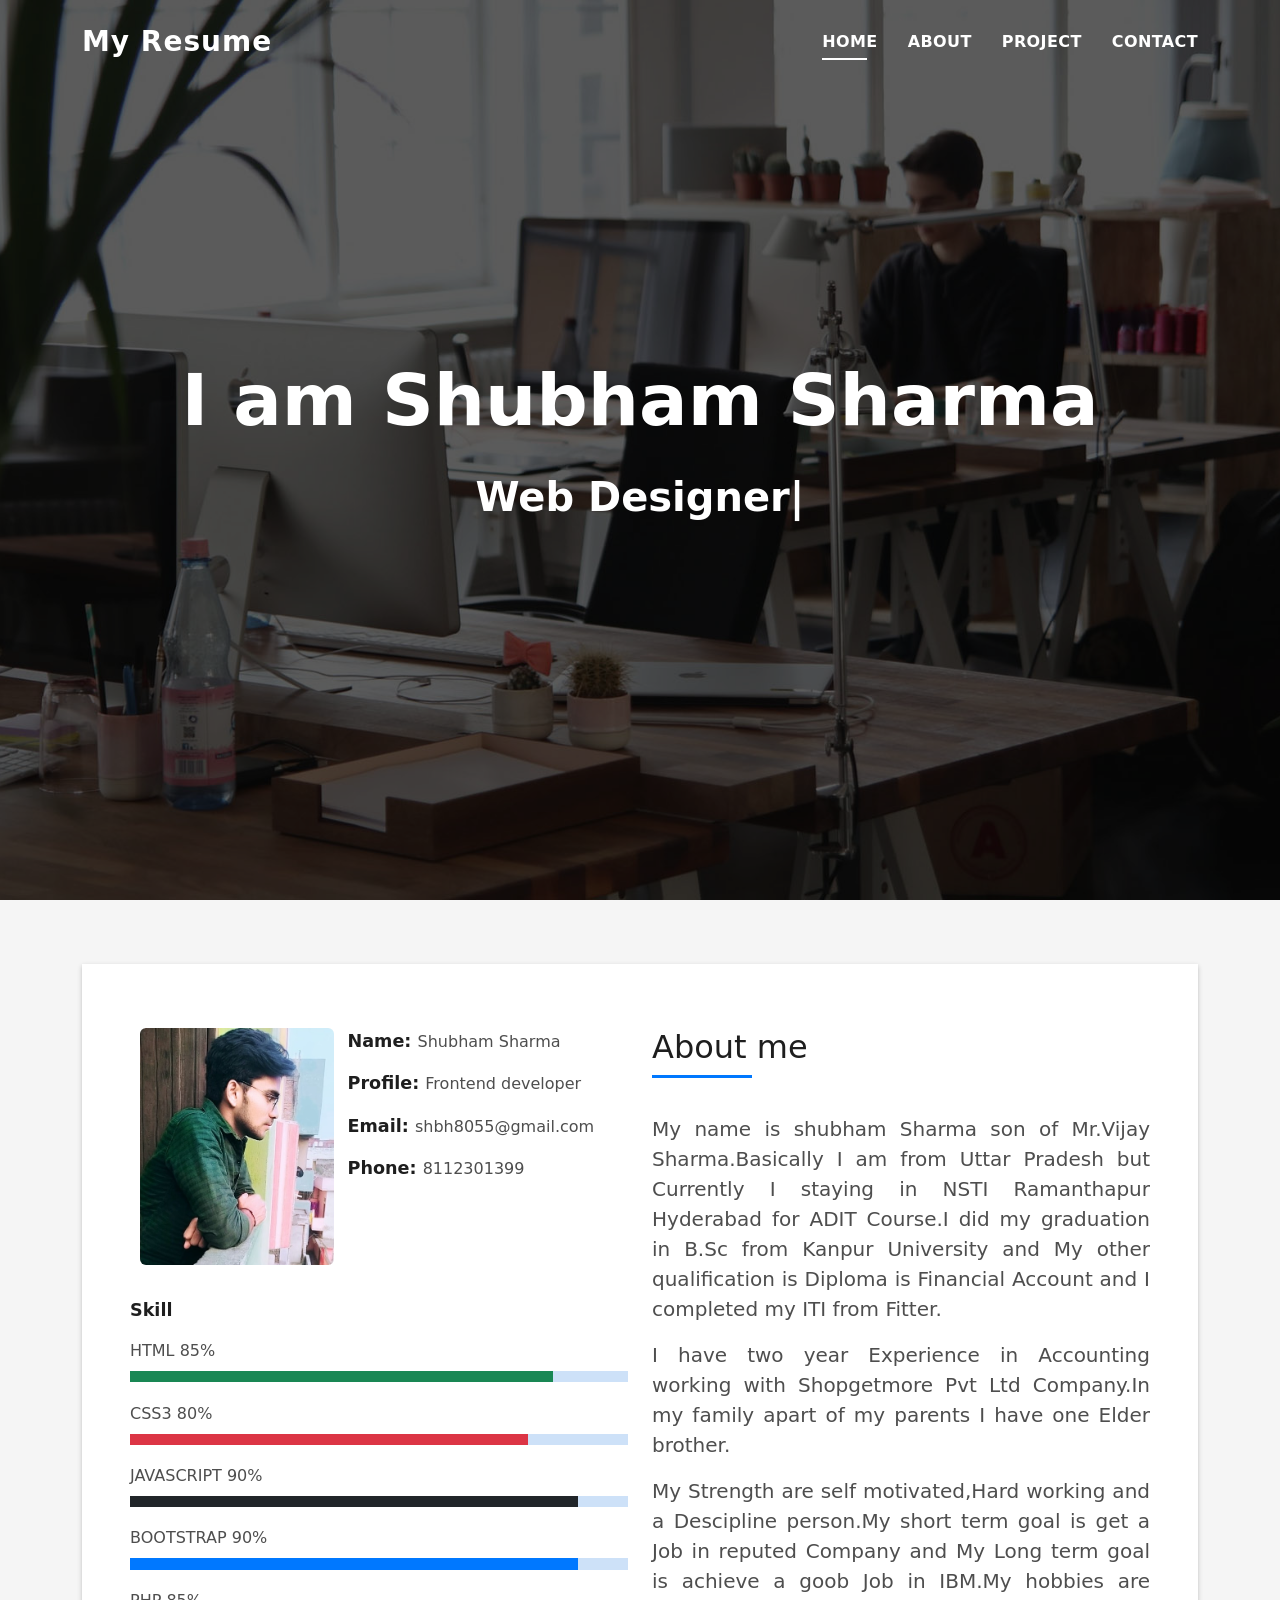
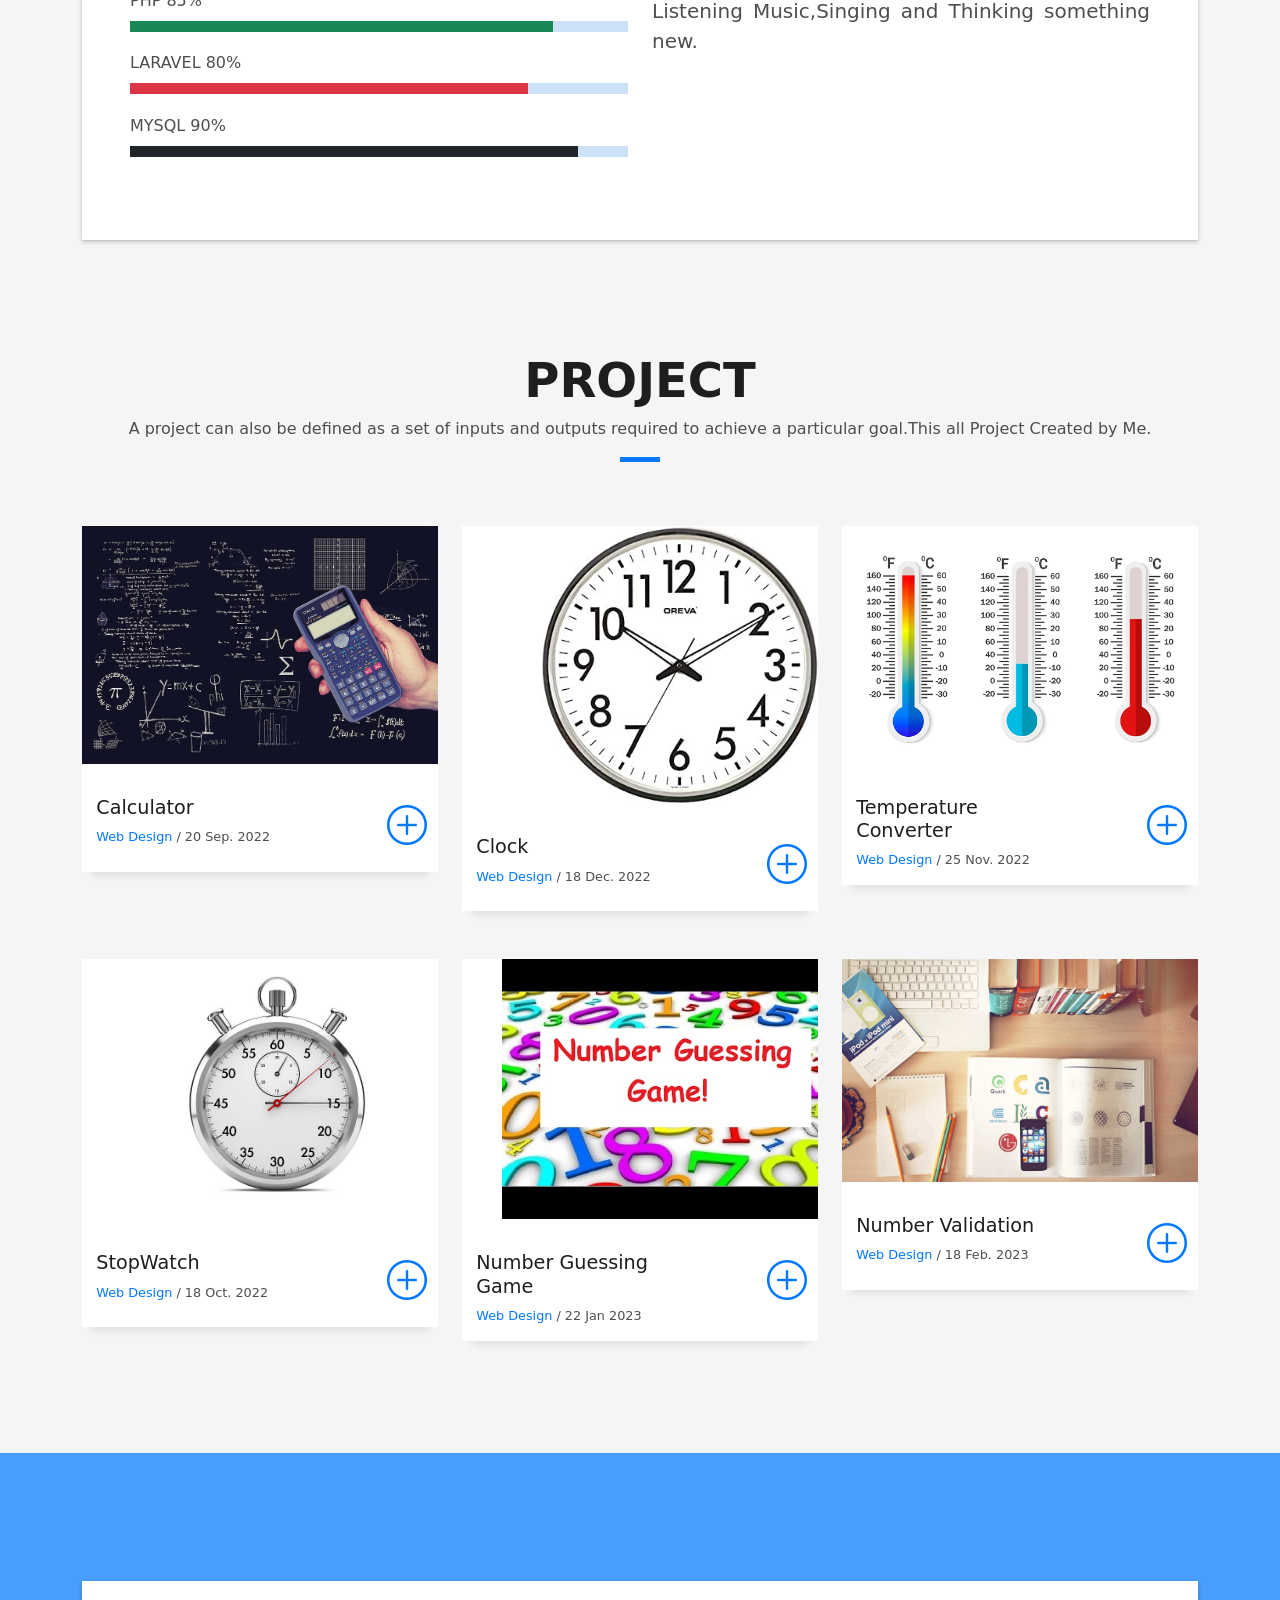
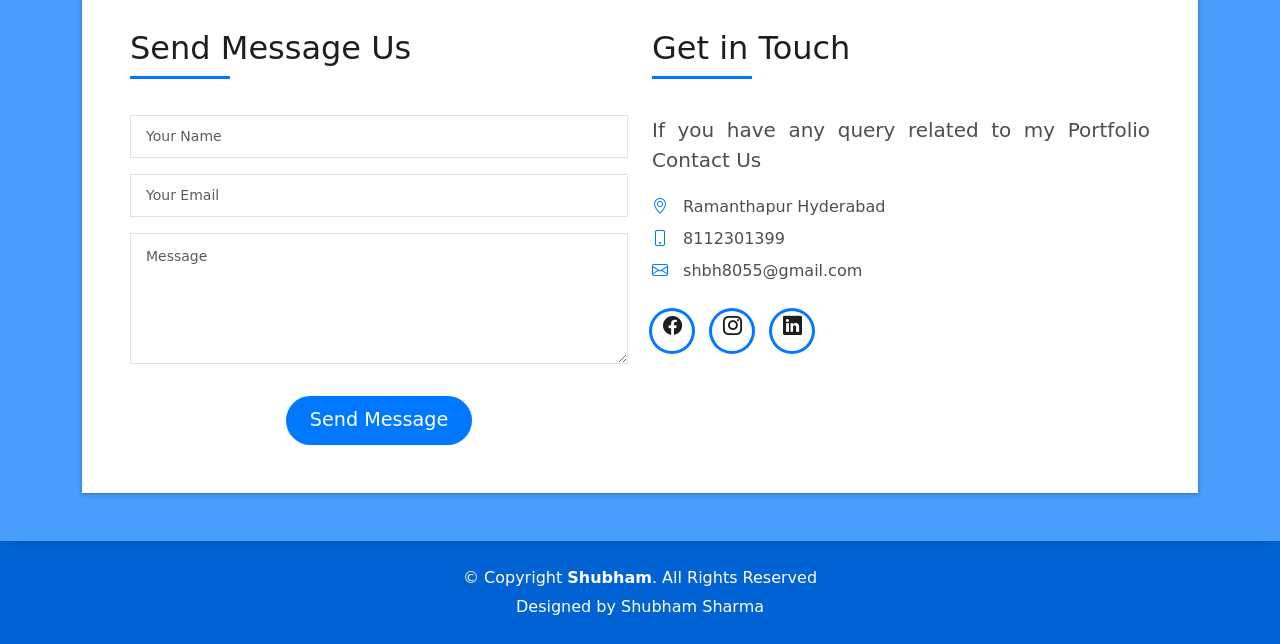
==== index.html @ ccd67a9e "first commit" ====
<!DOCTYPE html>
<html lang="en">

<head>
  <meta charset="utf-8">
  <meta content="width=device-width, initial-scale=1.0" name="viewport">

  <title>PortFolio</title>
  <meta content="" name="description">
  <meta content="" name="keywords">

  <!-- Vendor CSS Files -->
  <link href="https://cdn.jsdelivr.net/npm/bootstrap@5.3.0-alpha3/dist/css/bootstrap.min.css" rel="stylesheet" integrity="sha384-KK94CHFLLe+nY2dmCWGMq91rCGa5gtU4mk92HdvYe+M/SXH301p5ILy+dN9+nJOZ" crossorigin="anonymous">
  <link href="css/style.css" rel="stylesheet">
  <link rel="stylesheet" href="https://cdn.jsdelivr.net/npm/bootstrap-icons@1.10.4/font/bootstrap-icons.css">
  <link href="css/swiper-bundle.min.css" rel="stylesheet">

</head>

<body>

  <!-- ======= Header ======= -->
  <header id="header" class="fixed-top">
    <div class="container d-flex align-items-center justify-content-between">

      <h1 class="logo"><a href="resume.html" class="">My Resume</a></h1>
    
      <nav id="navbar" class="navbar">
        <ul>
          <li><a class="nav-link scrollto active" href="#hero">Home</a></li>
          <li><a class="nav-link scrollto" href="#about">About</a></li>
          <li><a class="nav-link scrollto " href="#work">Project</a></li>           
          <li><a class="nav-link scrollto" href="#contact">Contact</a></li>
        </ul>
        <i class="bi bi-list mobile-nav-toggle"></i>
      </nav><!-- .navbar -->

    </div>
  </header><!-- End Header -->

  <!-- ======= Hero Section ======= -->
  <div id="hero" class="hero route bg-image " style="background-image: url(images/counters-bg.jpg);">
    <div class="overlay-itro"></div>
    <div class="hero-content display-table">
      <div class="table-cell">
        <div class="container">
          <!--<p class="display-6 color-d">Hello, world!</p>-->
          <h1 class="hero-title mb-4 ">I am Shubham Sharma</h1>
          <p class="hero-subtitle"><span class="typed" data-typed-items="Web Designer,Web Developer,Network Engineer, Computer Hardware"></span></p>
          <!-- <p class="pt-3"><a class="btn btn-primary btn js-scroll px-4" href="#about" role="button">Learn More</a></p> -->
        </div>
      </div>
    </div>
  </div><!-- End Hero Section -->

  <main id="main">

    <!-- ======= About Section ======= -->
    <section id="about" class="about-mf sect-pt4 route">
      <div class="container">
        <div class="row">
          <div class="col-sm-12">
            <div class="box-shadow-full">
              <div class="row">
                <div class="col-md-6">
                  <div class="row">
                    <div class="col-sm-6 col-md-5">
                      <div class="about-img">
                        <img src="images/pic.jpg" class="img-fluid rounded b-shadow-a" alt="">
                      </div>
                    </div>
                    <div class="col-sm-6 col-md-7">
                      <div class="about-info">
                        <p><span class="title-s">Name: </span> <span>Shubham Sharma</span></p>
                        <p><span class="title-s">Profile: </span> <span>Frontend developer</span></p>
                        <p><span class="title-s">Email: </span> <span>shbh8055@gmail.com</span></p>
                        <p><span class="title-s">Phone: </span> <span>8112301399</span></p>
                      </div>
                    </div>
                  </div>
                  <div class="skill-mf">
                    <p class="title-s">Skill</p>
                    <span>HTML</span> <span class="pull-right">85%</span>
                    <div class="progress">
                      <div class="progress-bar bg-success" role="progressbar" style="width: 85%;" aria-valuenow="85" aria-valuemin="0" aria-valuemax="100"></div>
                    </div>
                    <span>CSS3</span> <span class="pull-right">80%</span>
                    <div class="progress">
                      <div class="progress-bar bg-danger" role="progressbar" style="width: 80%" aria-valuenow="75" aria-valuemin="0" aria-valuemax="100"></div>
                    </div>
                    <span>JAVASCRIPT</span> <span class="pull-right">90%</span>
                    <div class="progress">
                      <div class="progress-bar bg-dark" role="progressbar" style="width: 90%" aria-valuenow="50" aria-valuemin="0" aria-valuemax="100"></div>
                    </div>
                    <span>BOOTSTRAP</span> <span class="pull-right">90%</span>
                    <div class="progress">
                      <div class="progress-bar" role="progressbar" style="width: 90%" aria-valuenow="90" aria-valuemin="0" aria-valuemax="100"></div>
                    </div>
                    <span>PHP</span> <span class="pull-right">85%</span>
                    <div class="progress">
                      <div class="progress-bar bg-success" role="progressbar" style="width: 85%;" aria-valuenow="85" aria-valuemin="0" aria-valuemax="100"></div>
                    </div>
                    <span>LARAVEL</span> <span class="pull-right">80%</span>
                    <div class="progress">
                      <div class="progress-bar bg-danger" role="progressbar" style="width: 80%" aria-valuenow="75" aria-valuemin="0" aria-valuemax="100"></div>
                    </div>
                    <span>MYSQL</span> <span class="pull-right">90%</span>
                    <div class="progress">
                      <div class="progress-bar bg-dark" role="progressbar" style="width: 90%" aria-valuenow="50" aria-valuemin="0" aria-valuemax="100"></div>
                    </div>
                  
                  </div>
                </div>
                <div class="col-md-6">
                  <div class="about-me pt-4 pt-md-0">
                    <div class="title-box-2">
                      <h5 class="title-left">
                        About me
                      </h5>
                    </div>
                    <p class="lead">
                    My name is shubham Sharma son of Mr.Vijay Sharma.Basically I am from Uttar Pradesh but Currently I staying in NSTI Ramanthapur Hyderabad for ADIT Course.I did my graduation in B.Sc from Kanpur University and My other qualification is Diploma is Financial Account and I completed my ITI from Fitter.
                       </p>
                      
                    <p class="lead">
                      I have two year Experience in Accounting working with Shopgetmore Pvt Ltd Company.In my family apart of my parents I have one Elder brother.
                    </p>
                    <p class="lead">
                      My Strength are self motivated,Hard working and a Descipline person.My short term goal is get a Job in reputed Company and My Long term goal is achieve a goob Job in IBM.My hobbies are Listening Music,Singing and Thinking something new.
                    </p>
                  </div>
                </div>
              </div>
            </div>
          </div>
        </div>
      </div>
    </section><!-- End About Section -->

   
    <!-- ======= Portfolio Section ======= -->
    <section id="work" class="portfolio-mf sect-pt4 route">
      <div class="container">
        <div class="row">
          <div class="col-sm-12">
            <div class="title-box text-center">
              <h3 class="title-a">
                Project
              </h3>
              <p class="subtitle-a">
                A project can also be defined as a set of inputs and outputs required to achieve a particular goal.This all Project Created by Me.
              </p>
              <div class="line-mf"></div>
            </div>
          </div>
        </div>
        <div class="row">
          <div class="col-md-4">
            <div class="work-box">
              <a href="images/cal.jpg" data-gallery="portfolioGallery" class="portfolio-lightbox">
                <div class="work-img">
                  <img src="images/cal.jpg" alt="" class="img-fluid">
                </div>
              </a>
              <div class="work-content">
                <div class="row">
                  <div class="col-sm-8">
                    <h2 class="w-title ">Calculator</h2>
                    <div class="w-more">
                      <span class="w-ctegory">Web Design</span> / <span class="w-date">20 Sep. 2022</span>
                      
                    </div>
                  </div>
                  <div class="col-sm-4">
                    <div class="w-like">
                      <a href="calculator.html"> <span class="bi bi-plus-circle"></span></a>
                    </div>
                  </div>
                </div>
              </div>
            </div>
          </div>
          <div class="col-md-4">
            <div class="work-box">
              <a href="images/watch.jpg" data-gallery="portfolioGallery" class="portfolio-lightbox">
                <div class="work-img">
                  <img src="images/watch.jpg" alt="" class="img-fluid" style="height: 277px;margin-left: 80px;">
                </div>
              </a>
              <div class="work-content">
                <div class="row">
                  <div class="col-sm-8">
                    <h2 class="w-title">Clock</h2>
                    <div class="w-more">
                      <span class="w-ctegory">Web Design</span> / <span class="w-date">18 Dec. 2022</span>

                    </div>
                  </div>
                  <div class="col-sm-4">
                    <div class="w-like">
                      <a href="digitalclock.html"> <span class="bi bi-plus-circle"></span></a>
                    </div>
                  </div>
                </div>
              </div>
            </div>
          </div>
          <div class="col-md-4">
            <div class="work-box">
              <a href="images/temperature.webp" data-gallery="portfolioGallery" class="portfolio-lightbox">
                <div class="work-img">
                  <img src="images/temperature.webp" alt="" class="img-fluid">
                </div>
              </a>
              <div class="work-content">
                <div class="row">
                  <div class="col-sm-8">
                    <h2 class="w-title">Temperature Converter</h2>
                    <div class="w-more">
                      <span class="w-ctegory">Web Design</span> / <span class="w-date">25 Nov. 2022</span>
                      
                    </div>
                  </div>
                  <div class="col-sm-4">
                    <div class="w-like">
                      <a href="temperature.html"> <span class="bi bi-plus-circle"></span></a>
                    </div>
                  </div>
                </div>
              </div>
            </div>
          </div>
          <div class="col-md-4">
            <div class="work-box">
              <a href="images/stopwatch.jpg" data-gallery="portfolioGallery" class="portfolio-lightbox">
                <div class="work-img">
                  <img src="images/stopwatch.jpg" alt="" class="img-fluid" style="height: 260px;margin-left: 65px;">
                </div>
              </a>
              <div class="work-content">
                <div class="row">
                  <div class="col-sm-8">
                    <h2 class="w-title">StopWatch</h2>
                    <div class="w-more">
                      <span class="w-ctegory">Web Design</span> / <span class="w-date">18 Oct. 2022</span>
                    </div>
                  </div>
                  <div class="col-sm-4">
                    <div class="w-like">
                      <a href="StopWatch.html"> <span class="bi bi-plus-circle"></span></a>
                    </div>
                  </div>
                </div>
              </div>
            </div>
          </div>
          <div class="col-md-4">
            <div class="work-box">
              <a href="images/game.jpg" data-gallery="portfolioGallery" class="portfolio-lightbox">
                <div class="work-img">
                  <img src="images/game.jpg" alt="" class="img-fluid" style="height: 260px;margin-left: 40px;">
                </div>
              </a>
              <div class="work-content">
                <div class="row">
                  <div class="col-sm-8">
                    <h2 class="w-title">Number Guessing Game</h2>
                    <div class="w-more">
                      <span class="w-ctegory">Web Design</span> / <span class="w-date">22 Jan 2023</span>
                    </div>
                  </div>
                  <div class="col-sm-4">
                    <div class="w-like">
                      <a href="number_guessing.html"> <span class="bi bi-plus-circle"></span></a>
                    </div>
                  </div>
                </div>
              </div>
            </div>
          </div>
          <div class="col-md-4">
            <div class="work-box">
              <a href="images/work-6.jpg" data-gallery="portfolioGallery" class="portfolio-lightbox">
                <div class="work-img">
                  <img src="images/work-6.jpg" alt="" class="img-fluid">
                </div>
              </a>
              <div class="work-content">
                <div class="row">
                  <div class="col-sm-8">
                    <h2 class="w-title">Number Validation</h2>
                    <div class="w-more">
                      <span class="w-ctegory">Web Design</span> / <span class="w-date">18 Feb. 2023</span>
                    </div>
                  </div>
                  <div class="col-sm-4">
                    <div class="w-like">
                      <a href="number_validation.html"> <span class="bi bi-plus-circle"></span></a>
                    </div>
                  </div>
                </div>
              </div>
            </div>
          </div>

        </div>
      </div>
    </section><!-- End Portfolio Section -->

   
    <!-- ======= Contact Section ======= -->
    <section id="contact" class="paralax-mf footer-paralax bg-image sect-mt4 route" style="background-image: url(assets/img/overlay-bg.jpg)">
      <div class="overlay-mf"></div>
      <div class="container">
        <div class="row">
          <div class="col-sm-12">
            <div class="contact-mf">
              <div id="contact" class="box-shadow-full">
                <div class="row">
                  <div class="col-md-6">
                    <div class="title-box-2">
                      <h5 class="title-left">
                        Send Message Us
                      </h5>
                    </div>
                    <div>
                      <form action="forms/contact.php" method="post" role="form" class="php-email-form">
                        <div class="row">
                          <div class="col-md-12 mb-3">
                            <div class="form-group">
                              <input type="text" name="name" class="form-control" id="name" placeholder="Your Name" required>
                            </div>
                          </div>
                          <div class="col-md-12 mb-3">
                            <div class="form-group">
                              <input type="email" class="form-control" name="email" id="email" placeholder="Your Email" required>
                            </div>
                          </div>
                          
                          <div class="col-md-12">
                            <div class="form-group">
                              <textarea class="form-control" name="message" rows="5" placeholder="Message" required></textarea>
                            </div>
                          </div>
                          <div class="col-md-12 text-center my-3">
                            <div class="loading">Loading</div>
                            <div class="error-message"></div>
                            <div class="sent-message">Your message has been sent. Thank you!</div>
                          </div>
                          <div class="col-md-12 text-center">
                            <button type="submit" class="button button-a button-big button-rouded">Send Message</button>
                          </div>
                        </div>
                      </form>
                    </div>
                  </div>
                  <div class="col-md-6">
                    <div class="title-box-2 pt-4 pt-md-0">
                      <h5 class="title-left">
                        Get in Touch
                      </h5>
                    </div>
                    <div class="more-info">
                      <p class="lead">
                        If you have any query related to my Portfolio Contact Us 
                      </p>
                      <ul class="list-ico">
                        <li><span class="bi bi-geo-alt"></span> Ramanthapur Hyderabad</li>
                        <li><span class="bi bi-phone"></span> 8112301399</li>
                        <li><span class="bi bi-envelope"></span> shbh8055@gmail.com</li>
                      </ul>
                    </div>
                    <div class="socials">
                      <ul>
                        <li><a href="https://www.facebook.com/profile.php?id=100009369064112"><span class="ico-circle"><i class="bi bi-facebook"></i></span></a></li>
                        <li><a href="https://instagram.com/panther_1399?utm_source=qr&igshid=MzNlNGNkZWQ4Mg%3D%3D"><span class="ico-circle"><i class="bi bi-instagram"></i></span></a></li>
                        <li><a href="https://www.linkedin.com/in/shubham-sharma-ba8180239"><span class="ico-circle"><i class="bi bi-linkedin"></i></span></a></li>
                      </ul>
                    </div>
                  </div>
                </div>
              </div>
            </div>
          </div>
        </div>
      </div>
    </section><!-- End Contact Section -->

  </main><!-- End #main -->

  <!-- ======= Footer ======= -->
  <footer>
    <div class="container">
      <div class="row">
        <div class="col-sm-12">
          <div class="copyright-box">
            <p class="copyright">&copy; Copyright <strong>Shubham</strong>. All Rights Reserved</p>
            <div class="credits">
              <!--
              All the links in the footer should remain intact.
              You can delete the links only if you purchased the pro version.
              Licensing information: https://bootstrapmade.com/license/
              Purchase the pro version with working PHP/AJAX contact form: https://bootstrapmade.com/buy/?theme=DevFolio
            -->
              Designed by <a href="#">Shubham Sharma</a>
            </div>
          </div>
        </div>
      </div>
    </div>
  </footer><!-- End  Footer -->

  <div id="preloader"></div>
  <!-- <a href="#" class="back-to-top d-flex align-items-center justify-content-center"><i class="bi bi-arrow-up-short"></i></a> -->

  <!-- Vendor JS Files -->
  <script src="js/https://cdn.jsdelivr.net/npm/bootstrap@5.3.0-alpha3/dist/js/bootstrap.bundle.min.js" integrity="sha384-ENjdO4Dr2bkBIFxQpeoTz1HIcje39Wm4jDKdf19U8gI4ddQ3GYNS7NTKfAdVQSZe" crossorigin="anonymous"></script>
  <script src="js/glightbox.min.js"></script>
  <script src="js/swiper-bundle.min.js"></script>
  <script src="js/typed.min.js"></script>
  <script src="js/validate.js"></script>

  <!-- Template Main JS File -->
  <script src="js/main.js"></script>
<script>
  window.watsonAssistantChatOptions = {
    integrationID: "b2415098-8eee-46bb-9b77-a3b5e63e7ef8", // The ID of this integration.
    region: "eu-gb", // The region your integration is hosted in.
    serviceInstanceID: "8a00aa2f-5d80-4be7-a027-583b04487a33", // The ID of your service instance.
    onLoad: async (instance) => { await instance.render(); }
  };
  setTimeout(function(){
    const t=document.createElement('script');
    t.src="https://web-chat.global.assistant.watson.appdomain.cloud/versions/" + (window.watsonAssistantChatOptions.clientVersion || 'latest') + "/WatsonAssistantChatEntry.js";
    document.head.appendChild(t);
  });
</script>

</body>

</html>
---- css/style.css ----
/**
* Template Name: DevFolio
* Updated: Mar 10 2023 with Bootstrap v5.2.3
* Template URL: https://bootstrapmade.com/devfolio-bootstrap-portfolio-html-template/
* Author: BootstrapMade.com
* License: https://bootstrapmade.com/license/
*/

/*--------------------------------------------------------------
# General
--------------------------------------------------------------*/
body {
  background-color: #f5f5f5;
  color: #4e4e4e;
}

h1,
h2,
h3,
h4,
h5,
h6 {
  color: #1e1e1e;
}

a {
  color: #1e1e1e;
  text-decoration: none;
  transition: all 0.5s ease-in-out;
}

a:hover {
  color: #0078ff;
  text-decoration: none;
  transition: all 0.5s ease-in-out;
}

.p-r {
  position: relative;
}
.lead{
  text-align: justify;
}

.color-a {
  text-decoration: none;
  color: #0078ff;
}

.color-d {
  color: #f5f5f5;
}

.color-text-a {
  text-decoration: none;
  color: #4e4e4e;
}

.box-shadow,
.card-blog,
.work-box,
.service-box,
.paralax-mf {
  box-shadow: 0 13px 8px -10px rgba(0, 0, 0, 0.1);
}

.box-shadow-a,
.button:hover {
  text-decoration: none;
  box-shadow: 0 0 0 4px #cde1f8;
}

.display-5 {
  font-size: 2.5rem;
  font-weight: 300;
  line-height: 1.1;
}

.display-6 {
  font-size: 2rem;
  font-weight: 300;
  line-height: 1.1;
}

.avatar {
  width: 32px;
  height: 32px;
  margin-right: 4px;
  overflow: hidden;
}

.bg-image {
  background-repeat: no-repeat;
  background-attachment: fixed;
  background-size: cover;
  background-position: center center;
}

@media (max-width: 1024px) {
  .bg-image {
    background-attachment: scroll;
  }
}

.overlay-mf {
  background-color: #0078ff;
}

.overlay-mf {
  position: absolute;
  top: 0;
  left: 0px;
  padding: 0;
  height: 100%;
  width: 100%;
  opacity: 0.7;
}

.paralax-mf {
  position: relative;
  padding: 8rem 0;
}

.display-table {
  width: 100%;
  height: 100%;
  display: table;
}

.table-cell {
  display: table-cell;
  vertical-align: middle;
}

/*--/ Sections /--*/
.sect-4 {
  padding: 4rem 0;
}

.sect-pt4 {
  padding-top: 4rem;
}

.sect-mt4 {
  margin-top: 4rem;
}

/*--/ Title s /--*/
.title-s {
  font-weight: 600;
  color: #1e1e1e;
  font-size: 1.1rem;
}

/*--/ Title A /--*/
.title-box {
  margin-bottom: 4rem;
}

.title-a {
  text-decoration: none;
  font-size: 3rem;
  font-weight: bold;
  text-transform: uppercase;
}

.subtitle-a {
  text-decoration: none;
  color: #4e4e4e;
}

.line-mf {
  width: 40px;
  height: 5px;
  background-color: #0078ff;
  margin: 0 auto;
}

/*--/ Title Left /--*/
.title-box-2 {
  margin-bottom: 3rem;
}

.title-left {
  font-size: 2rem;
  position: relative;
}

.title-left:before {
  content: "";
  position: absolute;
  height: 3px;
  background-color: #0078ff;
  width: 100px;
  bottom: -12px;
}

/*------/ Box /------*/
.box-pl2 {
  padding-left: 2rem;
}

.box-shadow-full {
  padding: 3rem 1.25rem;
  position: relative;
  background-color: #fff;
  margin-bottom: 3rem;
  z-index: 2;
  box-shadow: 0 1px 1px 0 rgba(0, 0, 0, 0.06), 0 2px 5px 0 rgba(0, 0, 0, 0.2);
}

@media (min-width: 768px) {
  .box-shadow-full {
    padding: 3rem;
  }
}

/*------/ Socials /------*/
.socials {
  padding: 1.5rem 0;
}

.socials ul li {
  display: inline-block;
}

.socials .ico-circle {
  height: 40px;
  width: 40px;
  font-size: 1.2rem;
  border-radius: 50%;
  line-height: 1.6;
  margin: 0 15px 0 0;
  box-shadow: 0 0 0 3px #0078ff;
  transition: all 500ms ease;
}

.socials .ico-circle:hover {
  background-color: #0078ff;
  color: #fff;
  box-shadow: 0 0 0 3px #cde1f8;
  transition: all 500ms ease;
}

/*------/ Ul resect /------*/
.ul-resect,
.widget-tags ul,
.widget-sidebar .list-sidebar,
.box-comments .list-comments,
.blog-wrapper .post-meta ul,
.list-ico,
.socials ul {
  list-style: none;
  padding-left: 0;
  margin-bottom: 0;
}

.list-ico {
  line-height: 2;
}

.list-ico span {
  color: #0078ff;
  margin-right: 10px;
}

/*------/ Ico Circle /------*/
.ico-circle {
  height: 100px;
  width: 100px;
  font-size: 2rem;
  border-radius: 50%;
  line-height: 1.55;
  margin: 0 auto;
  text-align: center;
  box-shadow: 0 0 0 10px #0078ff;
  display: block;
}

/*------/ Owl Carousel /------*/
.owl-theme .owl-dots {
  text-align: center;
  margin-top: 18px;
}

.owl-theme .owl-dots .owl-dot {
  display: inline-block;
}

.owl-theme .owl-dots .owl-dot span {
  width: 18px;
  height: 7px;
  margin: 5px 5px;
  background: #cde1f8;
  border: 0px solid #cde1f8;
  display: block;
  transition: all 0.6s ease-in-out;
  cursor: pointer;
}

.owl-theme .owl-dots .owl-dot:hover span {
  background-color: #cde1f8;
}

.owl-theme .owl-dots .owl-dot.active span {
  background-color: #1B1B1B;
  width: 25px;
}

/*--/ Scrolltop s /--*/
.scrolltop-mf {
  position: relative;
  display: none;
}

.scrolltop-mf span {
  z-index: 999;
  position: fixed;
  width: 42px;
  height: 42px;
  background-color: #0078ff;
  opacity: 0.7;
  font-size: 1.6rem;
  line-height: 1.5;
  text-align: center;
  color: #fff;
  top: auto;
  left: auto;
  right: 30px;
  bottom: 50px;
  cursor: pointer;
  border-radius: 50%;
}

/*--------------------------------------------------------------
# Back to top button
--------------------------------------------------------------*/
.back-to-top {
  position: fixed;
  visibility: hidden;
  opacity: 0;
  right: 15px;
  bottom: 15px;
  z-index: 996;
  background: #0078ff;
  width: 40px;
  height: 40px;
  border-radius: 50px;
  transition: all 0.4s;
}

.back-to-top i {
  font-size: 28px;
  color: #fff;
  line-height: 0;
}

.back-to-top:hover {
  background: #298eff;
  color: #fff;
}

.back-to-top.active {
  visibility: visible;
  opacity: 1;
}

/*------/ Prelaoder /------*/
#preloader {
  position: fixed;
  top: 0;
  left: 0;
  right: 0;
  bottom: 0;
  z-index: 9999;
  overflow: hidden;
  background: #fff;
}

#preloader:before {
  content: "";
  position: fixed;
  top: calc(50% - 30px);
  left: calc(50% - 30px);
  border: 6px solid #f2f2f2;
  border-top: 6px solid #0078ff;
  border-radius: 50%;
  width: 60px;
  height: 60px;
  animation: animate-preloader 1s linear infinite;
}

@keyframes animate-preloader {
  0% {
    transform: rotate(0deg);
  }

  100% {
    transform: rotate(360deg);
  }
}

/*------/ Button /------*/
.button {
  display: inline-block;
  padding: 0.3rem 0.6rem;
  text-align: center;
  vertical-align: middle;
  -webkit-user-select: none;
  -moz-user-select: none;
  user-select: none;
  font-size: 1rem;
  border-radius: 0.3rem;
  border: 1px solid transparent;
  transition: all 500ms ease;
  cursor: pointer;
}

.button:focus {
  outline: 0;
}

.button:hover {
  background-color: #0062d3;
  color: #fff;
  transition: all 500ms ease;
}

.button-a {
  text-decoration: none;
  background-color: #0078ff;
  color: #fff;
  border-color: #cde1f8;
}

.button-big {
  padding: 0.9rem 2.3rem;
  font-size: 1.2rem;
}

.button-rouded {
  border-radius: 5rem;
}

.btn-lg {
  padding: 0.5rem 1rem;
  font-size: 1.25rem;
  line-height: 1.5;
  border-radius: 0.3rem;
}

/*--------------------------------------------------------------
# Header
--------------------------------------------------------------*/
#header {
  transition: all 0.5s;
  z-index: 997;
  padding: 20px 0;
}

#header .logo {
  font-size: 28px;
  margin: 0;
  padding: 0;
  font-weight: 600;
  letter-spacing: 1px;
}

#header .logo a {
  color: #fff;
}

#header .logo img {
  max-height: 40px;
}

#header.header-scrolled {
  background: rgba(0, 0, 0, 0.9);
  padding: 12px 0;
}

/*--------------------------------------------------------------
# Navigation Menu
--------------------------------------------------------------*/
/**
* Desktop Navigation 
*/
.navbar {
  padding: 0;
}

.navbar ul {
  margin: 0;
  padding: 0;
  display: flex;
  list-style: none;
  align-items: center;
}

.navbar li {
  position: relative;
}

.navbar>ul>li {
  white-space: nowrap;
  padding: 10px 0 10px 30px;
}

.navbar a,
.navbar a:focus {
  display: flex;
  align-items: center;
  justify-content: space-between;
  color: #fff;
  font-size: 16px;
  font-weight: 600;
  padding: 0;
  white-space: nowrap;
  transition: 0.3s;
  letter-spacing: 0.4px;
  position: relative;
  text-transform: uppercase;
}

.navbar a i,
.navbar a:focus i {
  font-size: 12px;
  line-height: 0;
  margin-left: 5px;
}

.navbar>ul>li>a:before {
  content: "";
  position: absolute;
  width: 100%;
  height: 2px;
  bottom: -6px;
  left: 0;
  width: 0;
  background-color: #fff;
  visibility: hidden;
  transition: all 0.3s ease-in-out 0s;
}

.navbar a:hover:before,
.navbar li:hover>a:before,
.navbar .active:before {
  visibility: visible;
  width: 80%;
}

.navbar a:hover,
.navbar .active,
.navbar .active:focus,
.navbar li:hover>a {
  color: #fff;
}

.navbar .dropdown ul {
  display: block;
  position: absolute;
  left: 30px;
  top: calc(100% + 30px);
  margin: 0;
  padding: 10px 0;
  z-index: 99;
  opacity: 0;
  visibility: hidden;
  background: #fff;
  box-shadow: 0px 0px 30px rgba(127, 137, 161, 0.25);
  transition: 0.3s;
}

.navbar .dropdown ul li {
  min-width: 200px;
}

.navbar .dropdown ul a {
  padding: 10px 20px;
  font-size: 14px;
  text-transform: none;
  color: #4e4e4e;
}

.navbar .dropdown ul a i {
  font-size: 12px;
}

.navbar .dropdown ul a:hover,
.navbar .dropdown ul .active:hover,
.navbar .dropdown ul li:hover>a {
  color: #0078ff;
}

.navbar .dropdown:hover>ul {
  opacity: 1;
  top: 100%;
  visibility: visible;
}

.navbar .dropdown .dropdown ul {
  top: 0;
  left: calc(100% - 30px);
  visibility: hidden;
}

.navbar .dropdown .dropdown:hover>ul {
  opacity: 1;
  top: 0;
  left: 100%;
  visibility: visible;
}

@media (max-width: 1366px) {
  .navbar .dropdown .dropdown ul {
    left: -90%;
  }

  .navbar .dropdown .dropdown:hover>ul {
    left: -100%;
  }
}

/**
* Mobile Navigation 
*/
.mobile-nav-toggle {
  color: #fff;
  font-size: 28px;
  cursor: pointer;
  display: none;
  line-height: 0;
  transition: 0.5s;
}

@media (max-width: 991px) {
  .mobile-nav-toggle {
    display: block;
  }

  .navbar ul {
    display: none;
  }
}

.navbar-mobile {
  position: fixed;
  overflow: hidden;
  top: 0;
  right: 0;
  left: 0;
  bottom: 0;
  background: rgba(78, 78, 78, 0.9);
  transition: 0.3s;
  z-index: 999;
}

.navbar-mobile .mobile-nav-toggle {
  position: absolute;
  top: 15px;
  right: 15px;
}

.navbar-mobile ul {
  display: block;
  position: absolute;
  top: 55px;
  right: 15px;
  bottom: 15px;
  left: 15px;
  padding: 10px 0;
  background-color: #fff;
  overflow-y: auto;
  transition: 0.3s;
}

.navbar-mobile>ul>li {
  padding: 0;
}

.navbar-mobile a:hover:before,
.navbar-mobile li:hover>a:before,
.navbar-mobile .active:before {
  visibility: hidden;
}

.navbar-mobile a,
.navbar-mobile a:focus {
  padding: 10px 20px;
  font-size: 15px;
  color: #4e4e4e;
}

.navbar-mobile a:hover,
.navbar-mobile .active,
.navbar-mobile li:hover>a {
  color: #0078ff;
}

.navbar-mobile .getstarted,
.navbar-mobile .getstarted:focus {
  margin: 15px;
}

.navbar-mobile .dropdown ul {
  position: static;
  display: none;
  margin: 10px 20px;
  padding: 10px 0;
  z-index: 99;
  opacity: 1;
  visibility: visible;
  background: #fff;
  box-shadow: 0px 0px 30px rgba(127, 137, 161, 0.25);
}

.navbar-mobile .dropdown ul li {
  min-width: 200px;
}

.navbar-mobile .dropdown ul a {
  padding: 10px 20px;
}

.navbar-mobile .dropdown ul a i {
  font-size: 12px;
}

.navbar-mobile .dropdown ul a:hover,
.navbar-mobile .dropdown ul .active:hover,
.navbar-mobile .dropdown ul li:hover>a {
  color: #0078ff;
}

.navbar-mobile .dropdown>.dropdown-active {
  display: block;
}

/*--------------------------------------------------------------
# Hero Section
--------------------------------------------------------------*/
.hero {
  height: 100vh;
  position: relative;
  color: #fff;
}

.hero .hero-content {
  text-align: center;
  position: absolute;
}

.hero .overlay-itro {
  background-color: rgba(0, 0, 0, 0.6);
  position: absolute;
  top: 0;
  left: 0px;
  padding: 0;
  height: 100%;
  width: 100%;
  opacity: 0.9;
}

.hero .hero-title {
  color: #fff;
  font-weight: 600;
  font-size: 3rem;
}

@media (min-width: 768px) {
  .hero .hero-title {
    font-size: 4.5rem;
  }
}

.hero .hero-subtitle {
  font-size: 1.5rem;
  font-weight: 600;
}

@media (min-width: 768px) {
  .hero .hero-subtitle {
    font-size: 2.5rem;
  }
}

.hero .text-slider-items {
  display: none;
}

.hero-single {
  height: 350px;
}

.hero-single .hero-content {
  margin-top: 30px;
}

.hero-single .hero-title {
  text-transform: uppercase;
  font-size: 3rem;
}

@media (min-width: 768px) {
  .hero-single .hero-title {
    font-size: 3.5rem;
  }
}

.hero-single .breadcrumb {
  background-color: transparent;
  color: #0078ff;
}

.hero-single .breadcrumb .breadcrumb-item:before {
  color: #cde1f8;
}

.hero-single .breadcrumb .breadcrumb-item.active {
  color: #cde1f8;
}

.hero-single .breadcrumb a {
  color: #fff;
}

/*--------------------------------------------------------------
# About
--------------------------------------------------------------*/
.about-mf .box-shadow-full {
  padding-top: 4rem;
  padding-bottom: 4rem;
}

.about-mf .about-img {
  margin-bottom: 2rem;
}

.about-mf .about-img img {
  margin-left: 10px;
}

@media (min-width: 767px) {
  .about-mf .box-pl2 {
    margin-top: 3rem;
    padding-left: 0rem;
  }
}

.skill-mf span {
  color: #4e4e4e;
}

.skill-mf .progress {
  background-color: #cde1f8;
  margin: 0.5rem 0 1.2rem 0;
  border-radius: 0;
  height: 0.7rem;
}

.skill-mf .progress .progress-bar {
  height: 0.7rem;
  background-color: #0078ff;
}

/*--------------------------------------------------------------
# Services
--------------------------------------------------------------*/
.service-box {
  background-color: #fff;
  padding: 2.5rem 1.3rem;
  border-radius: 1rem;
  margin-bottom: 3rem;
  text-align: center;
}

.service-box:hover .ico-circle {
  transition: all 500ms ease;
  color: #fff;
  background-color: #0078ff;
  box-shadow: 0 0 0 10px #cde1f8;
}

.service-box .service-ico {
  margin-bottom: 1rem;
  color: #1e1e1e;
}

.service-box .ico-circle {
  transition: all 500ms ease;
  display: inline-flex;
  align-items: center;
  justify-content: center;
}

.service-box .ico-circle i {
  line-height: 0;
  font-size: 40px;
}

.service-box .s-title {
  font-size: 1.4rem;
  text-transform: uppercase;
  text-align: center;
  padding: 0.4rem 0;
}

.service-box .s-description {
  color: #4e4e4e;
}

/*--------------------------------------------------------------
# Counter
--------------------------------------------------------------*/
.counter-box {
  color: #fff;
  text-align: center;
}

@media (min-width: 577px) {
  .counter-box {
    margin-bottom: 1.8rem;
  }
}

.counter-ico {
  margin-bottom: 1rem;
}

.counter-ico .ico-circle {
  height: 60px;
  width: 60px;
  line-height: 1.5;
  box-shadow: 0 0 0 10px #cde1f8;
}

.counter-num .counter {
  font-size: 2rem;
  margin-bottom: 0;
}

/*--------------------------------------------------------------
# Portfolio
--------------------------------------------------------------*/
.work-box {
  margin-bottom: 3rem;
  -webkit-backface-visibility: hidden;
  backface-visibility: hidden;
  background-color: #fff;
}

.work-box:hover img {
  transform: scale(1.3);
}

.work-img {
  display: block;
  overflow: hidden;
}

.work-img img {
  transition: all 1s;
}

.work-content {
  padding: 2rem 3% 1rem 4%;
}

.work-content .w-more {
  color: #4e4e4e;
  font-size: 0.8rem;
}

.work-content .w-more .w-ctegory {
  color: #0078ff;
}

.work-content .w-like {
  font-size: 2.5rem;
  color: #0078ff;
  float: right;
}

.work-content .w-like a {
  color: #0078ff;
}

.work-content .w-like .num-like {
  font-size: 0.7rem;
}

.w-title {
  font-size: 1.2rem;
}

/*--------------------------------------------------------------
# Portfolio Details
--------------------------------------------------------------*/
.portfolio-details {
  padding-top: 40px;
}

.portfolio-details .portfolio-details-slider img {
  width: 100%;
}

.portfolio-details .portfolio-details-slider .swiper-pagination {
  margin-top: 20px;
  position: relative;
}

.portfolio-details .portfolio-details-slider .swiper-pagination .swiper-pagination-bullet {
  width: 12px;
  height: 12px;
  background-color: #fff;
  opacity: 1;
  border: 1px solid #0078ff;
}

.portfolio-details .portfolio-details-slider .swiper-pagination .swiper-pagination-bullet-active {
  background-color: #0078ff;
}

.portfolio-details .portfolio-info {
  padding: 30px;
  box-shadow: 0px 0 30px rgba(78, 78, 78, 0.08);
}

.portfolio-details .portfolio-info h3 {
  font-size: 22px;
  font-weight: 700;
  margin-bottom: 20px;
  padding-bottom: 20px;
  border-bottom: 1px solid #eee;
}

.portfolio-details .portfolio-info ul {
  list-style: none;
  padding: 0;
  font-size: 15px;
}

.portfolio-details .portfolio-info ul li+li {
  margin-top: 10px;
}

.portfolio-details .portfolio-description {
  padding-top: 30px;
}

.portfolio-details .portfolio-description h2 {
  font-size: 26px;
  font-weight: 700;
  margin-bottom: 20px;
}

.portfolio-details .portfolio-description p {
  padding: 0;
}

/*--------------------------------------------------------------
# Testimonials
--------------------------------------------------------------*/
.testimonial-box {
  color: #fff;
  text-align: center;
}

.testimonial-box .author-test {
  margin-top: 1rem;
}

.testimonial-box .author-test img {
  margin: 0 auto;
}

.testimonial-box .author {
  color: #fff;
  text-transform: uppercase;
  font-weight: 600;
  margin: 1rem 0;
  display: block;
  font-size: 1.4rem;
}

.testimonial-box .comit {
  font-size: 2rem;
  color: #0078ff;
  background-color: #fff;
  width: 52px;
  height: 52px;
  display: block;
  margin: 0 auto;
  border-radius: 50%;
  line-height: 1.6;
}

@media (min-width: 768px) {
  .testimonial-box .description {
    padding: 0 5rem;
  }
}

@media (min-width: 992px) {
  .testimonial-box .description {
    padding: 0 8rem;
  }
}

@media (min-width: 1200px) {
  .testimonial-box .description {
    padding: 0 13rem;
  }
}

.swiper-pagination {
  margin-top: 20px;
  position: relative;
}

.swiper-pagination .swiper-pagination-bullet {
  width: 12px;
  height: 12px;
  background-color: rgba(255, 255, 255, 0.4);
  opacity: 1;
}

.swiper-pagination .swiper-pagination-bullet-active {
  background-color: #fff;
}

/*--------------------------------------------------------------
# Contact
--------------------------------------------------------------*/
.footer-paralax {
  padding: 4rem 0 0 0;
}

.contact-mf {
  margin-top: 4rem;
}

@media (min-width: 767px) {
  .contact-mf .box-pl2 {
    margin-top: 3rem;
    padding-left: 0rem;
  }
}

.php-email-form .error-message {
  display: none;
  color: #fff;
  background: #ed3c0d;
  text-align: center;
  padding: 15px;
  font-weight: 600;
}

.php-email-form .sent-message {
  display: none;
  color: #fff;
  background: #18d26e;
  text-align: center;
  padding: 15px;
  font-weight: 600;
}

.php-email-form .loading {
  display: none;
  background: #fff;
  text-align: center;
  padding: 15px;
}

.php-email-form .loading:before {
  content: "";
  display: inline-block;
  border-radius: 50%;
  width: 24px;
  height: 24px;
  margin: 0 10px -6px 0;
  border: 3px solid #18d26e;
  border-top-color: #eee;
  animation: animate-loading 1s linear infinite;
}

.php-email-form input,
.php-email-form textarea {
  border-radius: 0;
  box-shadow: none;
  font-size: 14px;
}

.php-email-form input:focus,
.php-email-form textarea:focus {
  border-color: #0078ff;
}

.php-email-form input {
  padding: 10px 15px;
}

.php-email-form textarea {
  padding: 12px 15px;
  margin-bottom: 0;
}

.php-email-form button[type=submit] {
  background: #0078ff;
  border: 0;
  padding: 10px 24px;
  color: #fff;
  transition: 0.4s;
}

.php-email-form button[type=submit]:hover {
  background: #3393ff;
}

@keyframes animate-loading {
  0% {
    transform: rotate(0deg);
  }

  100% {
    transform: rotate(360deg);
  }
}

/*--------------------------------------------------------------
# Blog
--------------------------------------------------------------*/
@media (min-width: 767px) {
  .card-blog {
    margin-bottom: 3rem;
  }
}

.card-blog .card-body {
  position: relative;
}

.card-blog .card-category-box {
  position: absolute;
  text-align: center;
  top: -16px;
  left: 15px;
  right: 15px;
  line-height: 25px;
  overflow: hidden;
}

.card-blog .card-category {
  display: inline-block;
  color: #fff;
  padding: 0 15px 5px;
  overflow: hidden;
  background-color: #0078ff;
  border-radius: 4px;
}

.card-blog .card-category .category {
  color: #fff;
  display: inline-block;
  text-transform: uppercase;
  font-size: 0.7rem;
  letter-spacing: 0.1px;
  margin-bottom: 0;
}

.card-blog .card-title {
  font-size: 1.3rem;
  margin-top: 0.6rem;
}

.card-blog .card-description {
  color: #4e4e4e;
}

.card-blog .post-author {
  display: inline-block;
}

.card-blog .post-date {
  color: #4e4e4e;
  display: inline-block;
  float: right;
}

/*--------------------------------------------------------------
# Blog Single
--------------------------------------------------------------*/
.post-box,
.form-comments,
.box-comments,
.widget-sidebar {
  padding: 2rem;
  background-color: #fff;
  margin-bottom: 3rem;
}

@media (min-width: 768px) {

  .post-box,
  .form-comments,
  .box-comments,
  .widget-sidebar {
    padding: 3rem;
  }
}

.blog-wrapper .article-title {
  font-size: 1.5rem;
}

@media (min-width: 768px) {
  .blog-wrapper .article-title {
    font-size: 1.9rem;
  }
}

.blog-wrapper .post-meta {
  margin: 1rem 0;
}

.blog-wrapper .post-meta ul {
  border-left: 4px solid #0078ff;
  margin-top: 1rem;
}

.blog-wrapper .post-meta ul li {
  display: inline-block;
  margin-left: 15px;
}

.blog-wrapper .post-meta ul a {
  color: #0078ff;
}

.blog-wrapper .post-meta ul span {
  color: #1e1e1e;
}

.blog-wrapper .blockquote {
  border-left: 4px solid #0078ff;
  padding: 18px;
  font-style: italic;
}

/*------/ Comments /------*/
.box-comments .list-comments li {
  padding-bottom: 40px;
}

.box-comments .list-comments .comment-avatar {
  display: table-cell;
  vertical-align: top;
}

.box-comments .list-comments .comment-avatar img {
  width: 80px;
  height: 80px;
}

.box-comments .list-comments .comment-author {
  font-size: 1.3rem;
}

@media (min-width: 768px) {
  .box-comments .list-comments .comment-author {
    font-size: 1.5rem;
  }
}

.box-comments .list-comments .comment-details {
  display: table-cell;
  vertical-align: top;
  padding-left: 25px;
}

.box-comments .list-comments a {
  color: #0078ff;
}

.box-comments .list-comments span {
  color: #1e1e1e;
  font-style: italic;
}

.box-comments .comment-children {
  margin-left: 40px;
}

/*------/ Sidebar /------*/
.widget-sidebar .sidebar-title {
  font-size: 1.6rem;
  font-weight: 600;
  border-left: 5px solid #0078ff;
  padding-left: 15px;
  text-transform: uppercase;
  margin-bottom: 1.5rem;
}

.widget-sidebar .list-sidebar li {
  position: relative;
  padding: 6px 0 6px 24px;
}

.widget-sidebar .list-sidebar li:before {
  position: absolute;
  content: "";
  width: 10px;
  height: 1px;
  left: 0;
  background-color: #0078ff;
  top: 20px;
}

.sidebar-search input {
  background-color: #fff;
  border-radius: 0;
  transition: all 0.5s ease-in-out;
}

.sidebar-search .btn-search {
  background-color: #0078ff;
  border-color: #0078ff;
  border-radius: 0;
  padding-left: 20px;
  padding-right: 20px;
}

.widget-tags ul li {
  display: inline-block;
  background-color: #0078ff;
  padding: 0.2rem 0.6rem;
  margin-bottom: 0.5rem;
  border-radius: 15px;
}

.widget-tags ul li a {
  color: #fff;
}

/*--------------------------------------------------------------
# Footer
--------------------------------------------------------------*/
footer {
  text-align: center;
  color: #fff;
  padding: 25px 0;
  background: #0062d3;
}

footer .copyright {
  margin-bottom: 0.3rem;
}

footer .credits {
  margin-bottom: 0;
}

footer .credits a {
  color: #fff;
}
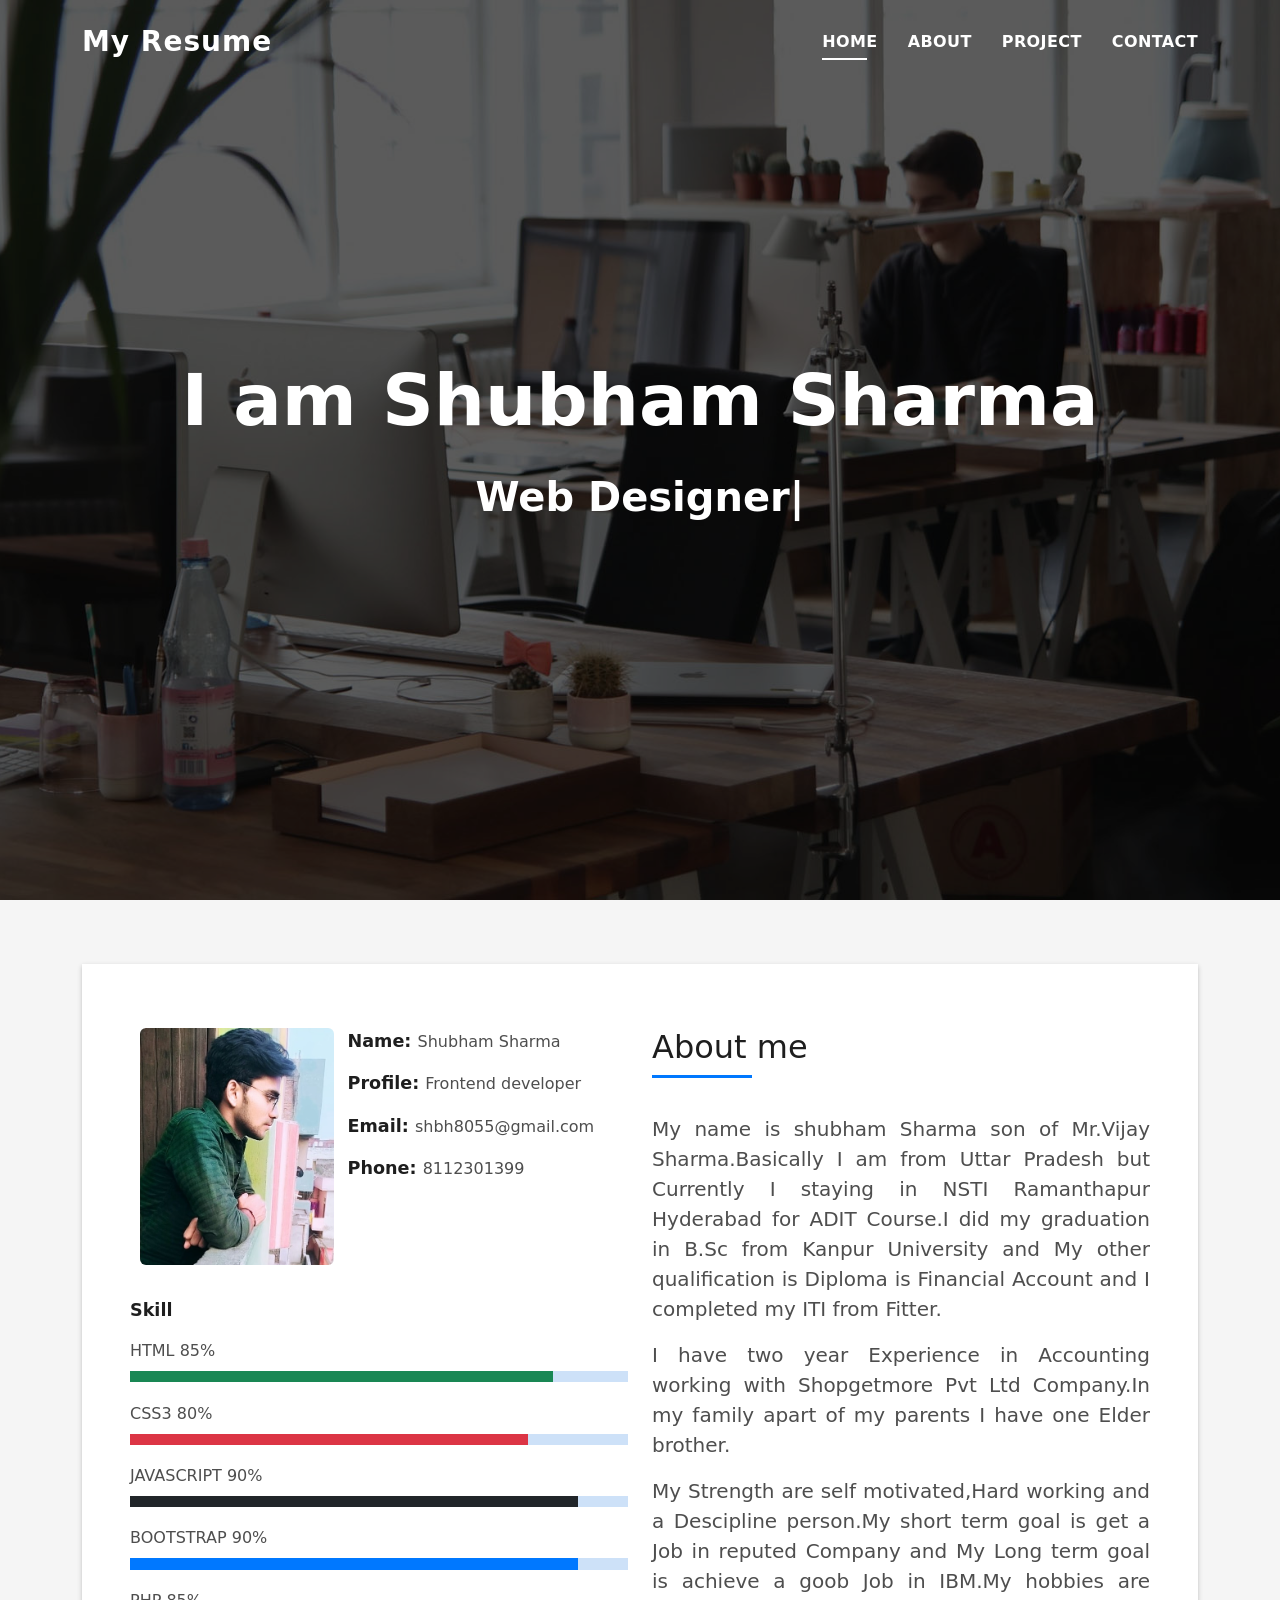
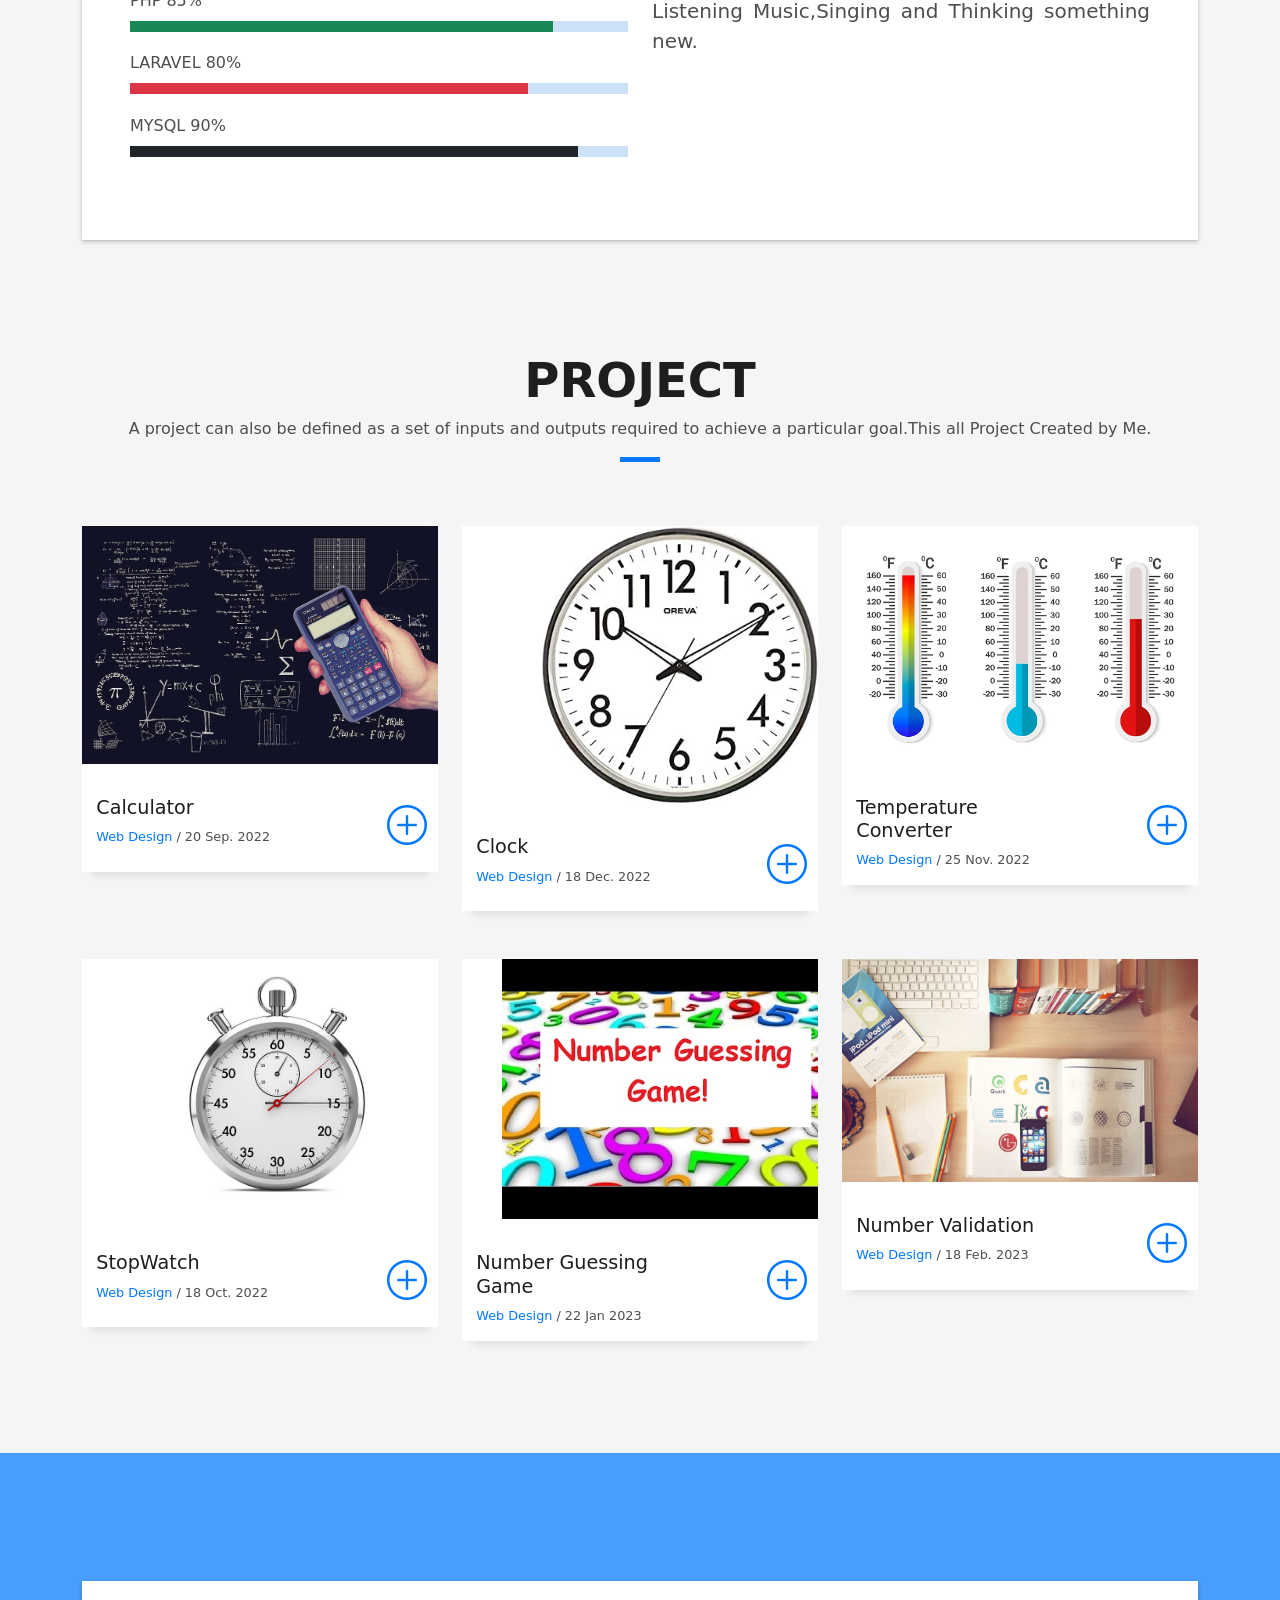
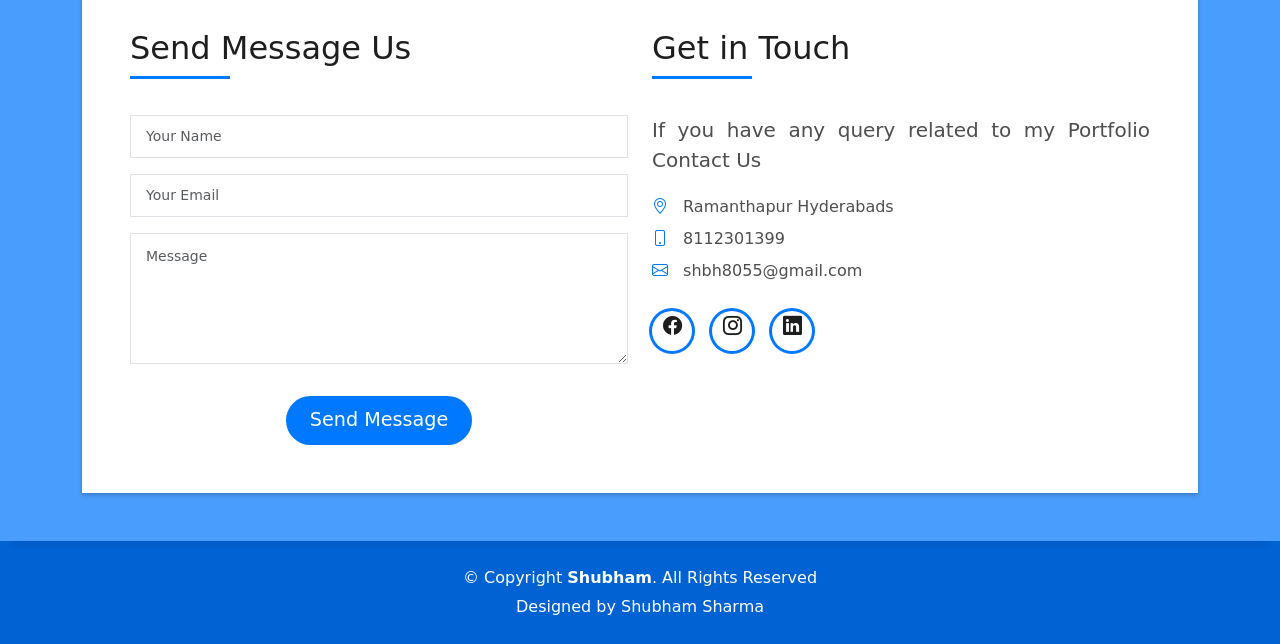
==== commit c0ebc88f: "Update index.html" ====
--- a/index.html
+++ b/index.html
@@ -365,7 +365,7 @@
                         If you have any query related to my Portfolio Contact Us 
                       </p>
                       <ul class="list-ico">
-                        <li><span class="bi bi-geo-alt"></span> Ramanthapur Hyderabad</li>
+                        <li><span class="bi bi-geo-alt"></span> Ramanthapur Hyderabads</li>
                         <li><span class="bi bi-phone"></span> 8112301399</li>
                         <li><span class="bi bi-envelope"></span> shbh8055@gmail.com</li>
                       </ul>
@@ -438,4 +438,4 @@
 
 </body>
 
-</html>+</html>
